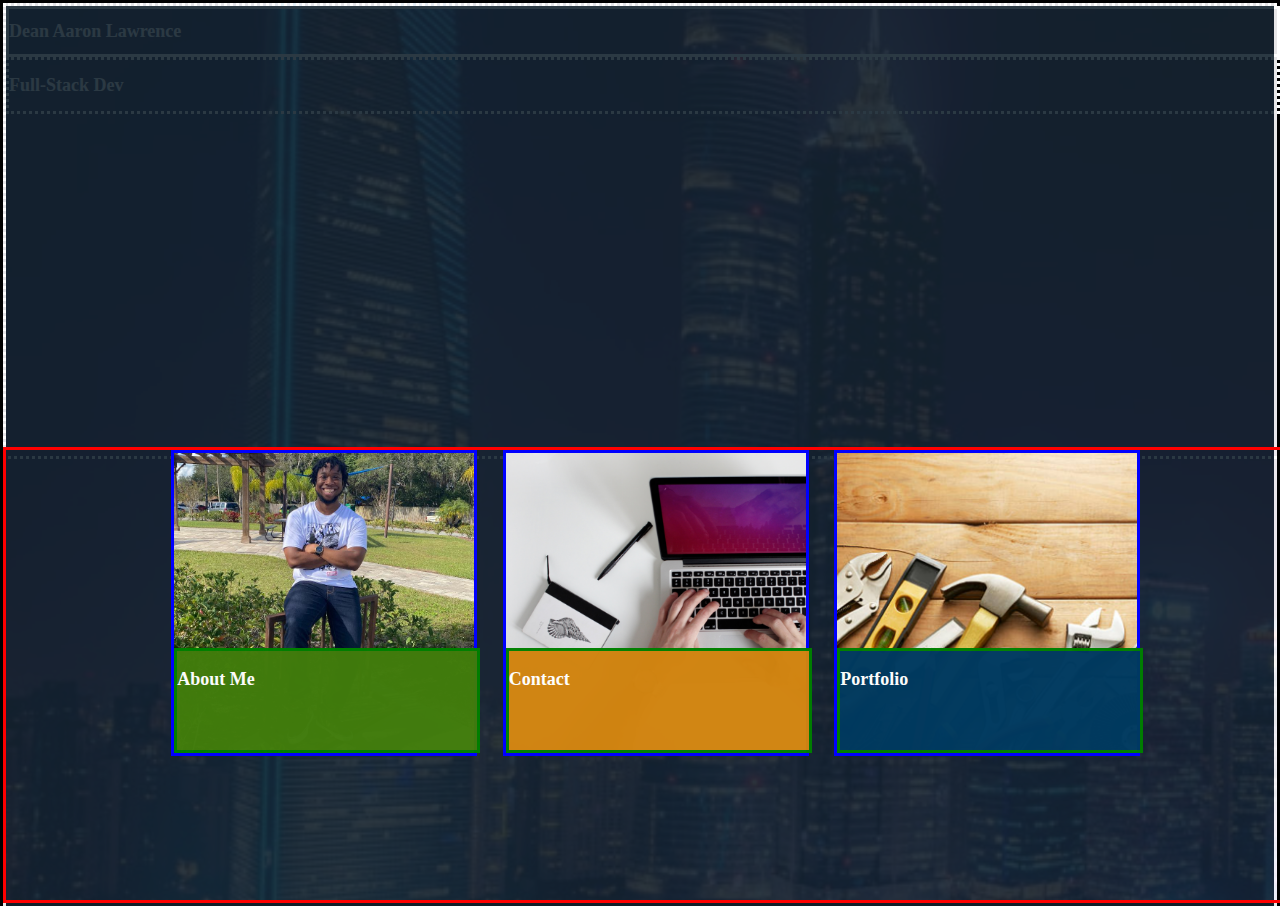
==== index.html @ a26f7e70 "My first Git commit" ====
<!DOCTYPE html>
<html lang="en">
<head>
  <meta charset="UTF-8">
  <meta http-equiv="X-UA-Compatible" content="IE=edge">
  <meta name="viewport" content="width=device-width, initial-scale=1.0">
  <title>Dean's Portfolio</title>
  <link rel="stylesheet" href="./style.css">
</head>
<body>
  <div id="main" class="pictures">
    
    <!-- <img id="main-pic" src="./background.jpg" alt="Man typing on a computer."> -->
    <div id="top-half" class="half">
      <div id="name"><h1>Dean Aaron Lawrence</h1></div>
      <div id="title"><h2>Full-Stack Dev</h2></div>
    </div>
    <div class="overlay"></div>
    <div id="bottom-half" class="half">
      <div id="pic1" class="pictures, small-pictures">
        <!-- <img src="./about.jpg" alt="Picture of me!"> -->
        <div id="label1" class="photo-labels"><h3>About Me</h3></div>
      </div>
      <div id="pic2" class="pictures, small-pictures">
        <!-- <img src="./contact.jpeg" alt="City scape at night with bright lights."> -->
        <div id="label2" class="photo-labels"><h3>Contact</h3></div>
      </div>
      <div id="pic3" class="pictures, small-pictures" >
        <!-- <img src="./portfolio.png" alt="Array of tools."> -->
        <div id="label3" class="photo-labels"><h3>Portfolio</h3></div>
      </div>
  </div>
</div>
  
</body>
</html
---- style.css ----
*{
  font-size: large;
  color: white
}
html, body {
  margin: 0px;
  height: 100%; 
  /* The margin and height have to be set for the body in order make the div height 100% and fill the screen*/
}
#main{
  height: 100%;
  position: relative;
  border: solid black;
  background-image: url(./background2.jpg);
  background-repeat: no-repeat;
  background-size: cover;

}
#name{
  justify-content: center;
  border: solid;
}
#top-half {
  position: absolute;
  height: 50%;
  width: 100%;
  top: 0;
 
}
#bottom-half{
  justify-content: center;
  border: solid red;
  height: 50%;
  width:100%;
  position: absolute;
  bottom: 0;
  display: flex;

}
img {
  height: 300px;
}
div{
  border: dotted
}
.small-pictures{
  position: sticky;
  margin-left: 2%;
  margin-bottom: 0%;
  border: solid blue;
  height: 300px;
  width: 300px;
  background-size: cover;
  bottom:0%;
}
  .photo-labels {
    position: absolute;
    height: 33%;
    width: 100%;
    border: solid green;
    bottom: 0;
    opacity: 98%;
  }

#pic1{
  background-image: url(about.jpg);
  
}#pic2{
  background-image: url(contact.jpeg);
}#pic3{
  background-image: url(portfolio.png);
}
#label3 {
  background-color: rgb(0, 58,96);
  }
#label2 {
  background-color: rgb(209, 132,16);
  }
#label1 {
  background-color: rgb(65, 124, 12);
  }
  .overlay {
    border: solid;
    background-color: rgb(21, 36, 47);
    height: 100%;
    opacity: 90%;
  }
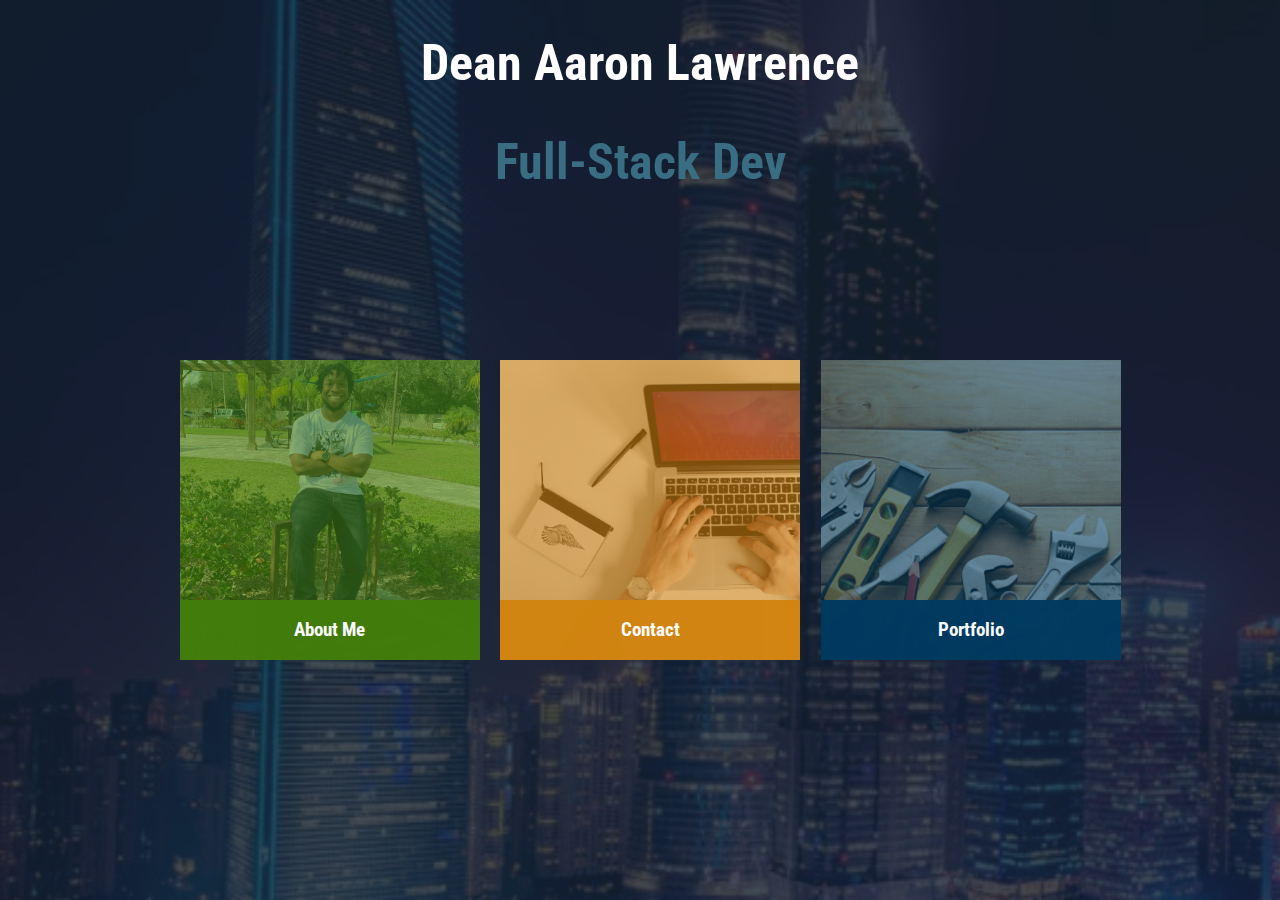
==== commit d7919a8d: "feat: animate buttons, add placeholder page" ====
--- a/index.html
+++ b/index.html
@@ -5,27 +5,34 @@
   <meta http-equiv="X-UA-Compatible" content="IE=edge">
   <meta name="viewport" content="width=device-width, initial-scale=1.0">
   <title>Dean's Portfolio</title>
+  <script src="./script.js"></script>
   <link rel="stylesheet" href="./style.css">
+  <link rel="preconnect" href="https://fonts.googleapis.com">
+  <link rel="preconnect" href="https://fonts.gstatic.com" crossorigin>
+  <link href="https://fonts.googleapis.com/css2?family=Roboto+Condensed:ital,wght@0,300;0,400;1,300;1,400&family=Roboto:wght@100&display=swap" rel="stylesheet">
 </head>
 <body>
   <div id="main" class="pictures">
-    
+    <div class="overlay"></div>
     <!-- <img id="main-pic" src="./background.jpg" alt="Man typing on a computer."> -->
     <div id="top-half" class="half">
-      <div id="name"><h1>Dean Aaron Lawrence</h1></div>
+      <div id="myname"><h1>Dean Aaron Lawrence</h1></div>
       <div id="title"><h2>Full-Stack Dev</h2></div>
     </div>
-    <div class="overlay"></div>
+    
     <div id="bottom-half" class="half">
       <div id="pic1" class="pictures, small-pictures">
+        <a href="./under_construction.html"><div class="overlay"></div></a>
         <!-- <img src="./about.jpg" alt="Picture of me!"> -->
         <div id="label1" class="photo-labels"><h3>About Me</h3></div>
       </div>
       <div id="pic2" class="pictures, small-pictures">
+        <div class="overlay"></div>
         <!-- <img src="./contact.jpeg" alt="City scape at night with bright lights."> -->
         <div id="label2" class="photo-labels"><h3>Contact</h3></div>
       </div>
       <div id="pic3" class="pictures, small-pictures" >
+        <div class="overlay"></div>
         <!-- <img src="./portfolio.png" alt="Array of tools."> -->
         <div id="label3" class="photo-labels"><h3>Portfolio</h3></div>
       </div>
--- a/style.css
+++ b/style.css
@@ -1,53 +1,78 @@
-*{
-  font-size: large;
-  color: white
-}
+
 html, body {
+  font-family: 'Roboto', sans-serif;
+  font-family: 'Roboto Condensed', sans-serif;
   margin: 0px;
   height: 100%; 
+  color: white
   /* The margin and height have to be set for the body in order make the div height 100% and fill the screen*/
 }
 #main{
   height: 100%;
   position: relative;
-  border: solid black;
+  /* border: solid black; */
   background-image: url(./background2.jpg);
   background-repeat: no-repeat;
   background-size: cover;
+  margin: 0 auto;
 
 }
+h1, h2{ 
+  font-size: 50px;
+  color: white;
+  text-align: center;
+  
+  
+  
+}
+h3 {
+  text-align: center;
+  margin: 0, auto;
+}
+h2 {
+  color: rgb(56, 109, 130)
+}
+#top-half {
+  position: absolute;
+  height: 60%;
+  width: 100%;
+  top: 0;
+  
+ 
+}
+#myname, #title {
+  margin: auto;
+  /* border: solid yellow; */
+}
+
+
 #name{
   justify-content: center;
   border: solid;
 }
-#top-half {
-  position: absolute;
-  height: 50%;
-  width: 100%;
-  top: 0;
- 
-}
+
 #bottom-half{
+  position: absolute; 
   justify-content: center;
-  border: solid red;
-  height: 50%;
-  width:100%;
-  position: absolute;
+  /* border: solid red; */
+  height: 60%;
+  width:80%;
   bottom: 0;
   display: flex;
+  margin: auto;
+  left: 0;
+  right: 0;
 
 }
 img {
   height: 300px;
 }
-div{
-  border: dotted
-}
+
 .small-pictures{
-  position: sticky;
+  position: relative;
   margin-left: 2%;
   margin-bottom: 0%;
-  border: solid blue;
+  /* border: solid blue; */
   height: 300px;
   width: 300px;
   background-size: cover;
@@ -55,11 +80,12 @@
 }
   .photo-labels {
     position: absolute;
-    height: 33%;
-    width: 100%;
-    border: solid green;
+    height: 20%;
+    width:100%;
+    /* border: solid green; */
     bottom: 0;
     opacity: 98%;
+    margin: 0 auto;
   }
 
 #pic1{
@@ -79,11 +105,34 @@
 #label1 {
   background-color: rgb(65, 124, 12);
   }
-  .overlay {
-    border: solid;
+  #main .overlay { 
     background-color: rgb(21, 36, 47);
     height: 100%;
-    opacity: 90%;
+    opacity: 80%;
+  }
+  #pic1 .overlay { 
+    background-color: rgb(65, 124, 12);
+    height: 100%;
+    opacity: 60%;
+  }
+  #pic2 .overlay { 
+    background-color: rgb(209, 132,16);
+    height: 100%;
+    opacity: 60%;
+  }
+  #pic3 .overlay { 
+    background-color: rgb(0, 58,96);
+    height: 100%;
+    opacity: 60%;
+  }
+  #pic1 .overlay:hover{
+    opacity: 0;
+  }
+  #pic2 .overlay:hover{
+    opacity: 0;
+  }
+  #pic3 .overlay:hover{
+    opacity: 0;
   }
     
       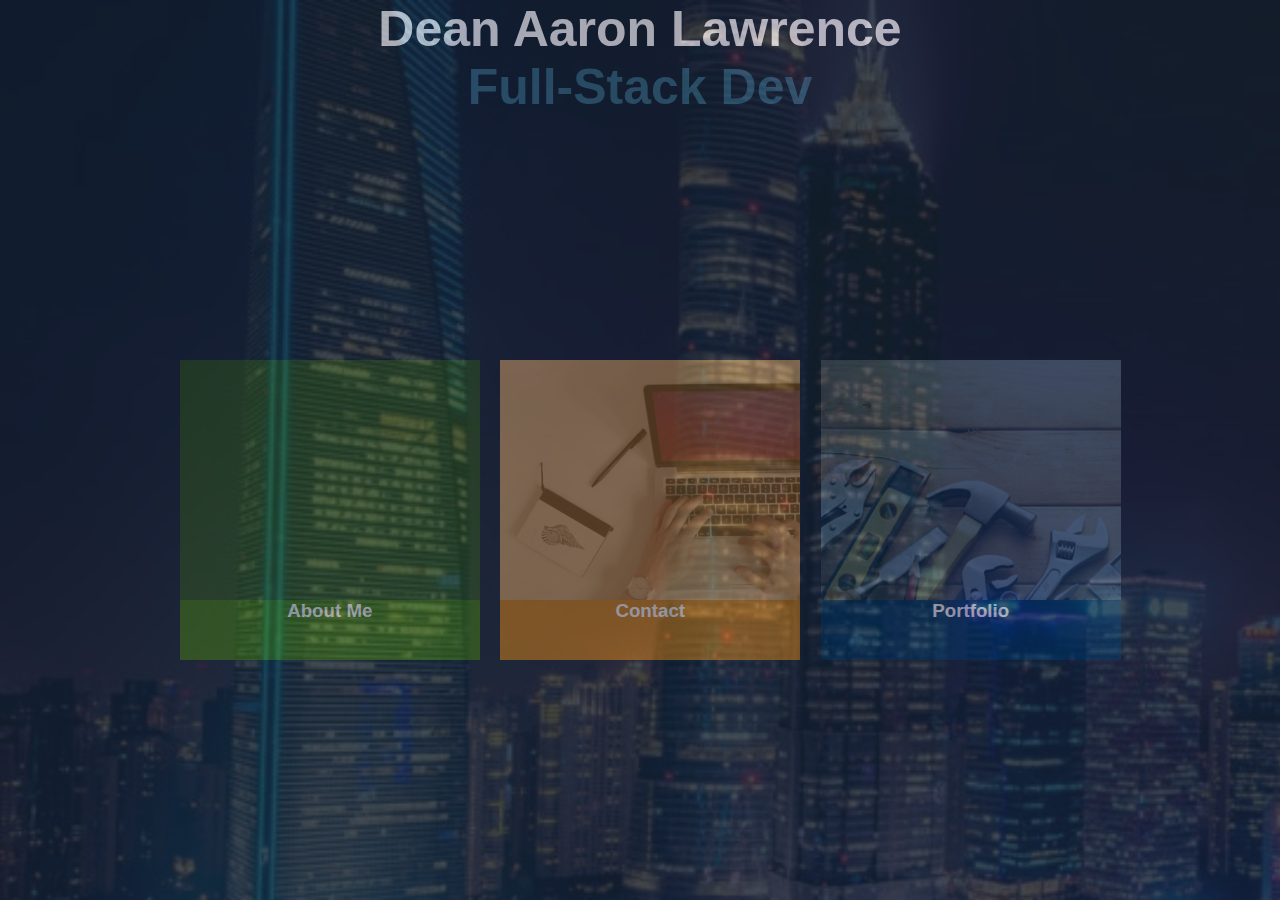
==== commit 973a745b: "fix: organize html and css" ====
--- a/index.html
+++ b/index.html
@@ -1,43 +1,35 @@
 <!DOCTYPE html>
 <html lang="en">
 <head>
-  <meta charset="UTF-8">
-  <meta http-equiv="X-UA-Compatible" content="IE=edge">
-  <meta name="viewport" content="width=device-width, initial-scale=1.0">
-  <title>Dean's Portfolio</title>
-  <script src="./script.js"></script>
-  <link rel="stylesheet" href="./style.css">
-  <link rel="preconnect" href="https://fonts.googleapis.com">
-  <link rel="preconnect" href="https://fonts.gstatic.com" crossorigin>
-  <link href="https://fonts.googleapis.com/css2?family=Roboto+Condensed:ital,wght@0,300;0,400;1,300;1,400&family=Roboto:wght@100&display=swap" rel="stylesheet">
+    <meta charset="UTF-8">
+    <meta http-equiv="X-UA-Compatible" content="IE=edge">
+    <meta name="viewport" content="width=device-width, initial-scale=1.0">
+    <title>Dean's Portfolio</title>
+    <script src="./script.js"></script>
+    <link rel="stylesheet" href="./style.css">
 </head>
 <body>
-  <div id="main" class="pictures">
-    <div class="overlay"></div>
-    <!-- <img id="main-pic" src="./background.jpg" alt="Man typing on a computer."> -->
-    <div id="top-half" class="half">
-      <div id="myname"><h1>Dean Aaron Lawrence</h1></div>
-      <div id="title"><h2>Full-Stack Dev</h2></div>
-    </div>
-    
-    <div id="bottom-half" class="half">
-      <div id="pic1" class="pictures, small-pictures">
-        <a href="./under_construction.html"><div class="overlay"></div></a>
-        <!-- <img src="./about.jpg" alt="Picture of me!"> -->
-        <div id="label1" class="photo-labels"><h3>About Me</h3></div>
-      </div>
-      <div id="pic2" class="pictures, small-pictures">
-        <div class="overlay"></div>
-        <!-- <img src="./contact.jpeg" alt="City scape at night with bright lights."> -->
-        <div id="label2" class="photo-labels"><h3>Contact</h3></div>
-      </div>
-      <div id="pic3" class="pictures, small-pictures" >
-        <div class="overlay"></div>
-        <!-- <img src="./portfolio.png" alt="Array of tools."> -->
-        <div id="label3" class="photo-labels"><h3>Portfolio</h3></div>
-      </div>
-  </div>
-</div>
-  
+	<main>
+		<div class="overlay">
+		<div id="top-half" class="half">
+			<h1>Dean Aaron Lawrence</h1>
+			<h2>Full-Stack Dev</h2>
+		</div>
+		<div id="bottom-half" class="half">
+		<div id="pic1" class="pictures, small-pictures">
+			<a href="./under_construction.html">
+				<div class="overlay"></div>
+			</a>
+			<div id="label1" class="photo-labels"><h3>About Me</h3></div>
+		</div>
+		<div id="pic2" class="pictures, small-pictures">
+			<a href="./under_construction.html"><div class="overlay"></div></a>
+			<div id="label2" class="photo-labels"><h3>Contact</h3></div>
+		</div>
+		<div id="pic3" class="pictures, small-pictures" >
+			<a href="./under_construction.html"><div class="overlay"></div></a>
+			<div id="label3" class="photo-labels"><h3>Portfolio</h3></div>
+		</div>
+	</main>
 </body>
 </html--- a/style.css
+++ b/style.css
@@ -1,138 +1,141 @@
+@import url('https://fonts.googleapis.com/css2?family=Source+Sans+Pro&display=swap');
 
-html, body {
-  font-family: 'Roboto', sans-serif;
-  font-family: 'Roboto Condensed', sans-serif;
-  margin: 0px;
-  height: 100%; 
-  color: white
-  /* The margin and height have to be set for the body in order make the div height 100% and fill the screen*/
+
+* {
+    margin: 0;
+    padding: 0;
+    box-sizing:border-box;
+	
 }
-#main{
-  height: 100%;
-  position: relative;
-  /* border: solid black; */
-  background-image: url(./background2.jpg);
-  background-repeat: no-repeat;
-  background-size: cover;
-  margin: 0 auto;
 
+body {
+    font-family: 'Roboto', sans-serif;
+    font-family: 'Roboto Condensed', sans-serif;
+    height: 100vh; 
+    color: white;    
+    background-image: url(./background2.jpg);
+    background-repeat: no-repeat;
+    background-size: cover;   
 }
+
+main {
+    height: 100%;
+    position: relative;
+    margin: 0 auto;
+}
+
+#top-half {
+    position: absolute;
+    height: 60%;
+    width: 100%;
+    top: 0; 
+}
+
 h1, h2{ 
-  font-size: 50px;
-  color: white;
-  text-align: center;
-  
-  
-  
+    font-size: 50px;
+    text-align: center;
+	margin: auto;   
 }
+
+
+h2 {
+    color: rgb(56, 109, 130)
+}
+
 h3 {
-  text-align: center;
-  margin: 0, auto;
-}
-h2 {
-  color: rgb(56, 109, 130)
-}
-#top-half {
-  position: absolute;
-  height: 60%;
-  width: 100%;
-  top: 0;
-  
- 
-}
-#myname, #title {
-  margin: auto;
-  /* border: solid yellow; */
+    text-align: center;
+    margin: 0, auto;
 }
 
 
 #name{
-  justify-content: center;
-  border: solid;
+    justify-content: center;
+    border: solid;
 }
 
 #bottom-half{
-  position: absolute; 
-  justify-content: center;
-  /* border: solid red; */
-  height: 60%;
-  width:80%;
-  bottom: 0;
-  display: flex;
-  margin: auto;
-  left: 0;
-  right: 0;
+    position: absolute; 
+    justify-content: center;
+    /* border: solid red; */
+    height: 60%;
+    width:80%;
+    bottom: 0;
+    display: flex;
+    margin: auto;
+    left: 0;
+    right: 0;
 
 }
 img {
-  height: 300px;
+    height: 300px;
 }
 
 .small-pictures{
-  position: relative;
-  margin-left: 2%;
-  margin-bottom: 0%;
-  /* border: solid blue; */
-  height: 300px;
-  width: 300px;
-  background-size: cover;
-  bottom:0%;
+    position: relative;
+    margin-left: 2%;
+    margin-bottom: 0%;
+    /* border: solid blue; */
+    height: 300px;
+    width: 300px;
+    background-size: cover;
+    bottom:0%;
 }
-  .photo-labels {
-    position: absolute;
-    height: 20%;
-    width:100%;
-    /* border: solid green; */
-    bottom: 0;
-    opacity: 98%;
-    margin: 0 auto;
-  }
 
-#pic1{
-  background-image: url(about.jpg);
-  
+    .photo-labels {
+        position: absolute;
+        height: 20%;
+        width:100%;
+        /* border: solid green; */
+        bottom: 0;
+        opacity: 98%;
+        margin: 0 auto;
+    }
+
+#pic1 {
+    background-image: url("https://picsum.photos/id/684/600/400");
+    
 }#pic2{
-  background-image: url(contact.jpeg);
+    background-image: url(contact.jpeg);
 }#pic3{
-  background-image: url(portfolio.png);
+    background-image: url(portfolio.png);
 }
 #label3 {
-  background-color: rgb(0, 58,96);
-  }
+    background-color: rgb(0, 58,96);
+    }
 #label2 {
-  background-color: rgb(209, 132,16);
-  }
+    background-color: rgb(209, 132,16);
+    }
 #label1 {
-  background-color: rgb(65, 124, 12);
-  }
-  #main .overlay { 
-    background-color: rgb(21, 36, 47);
-    height: 100%;
-    opacity: 80%;
-  }
-  #pic1 .overlay { 
     background-color: rgb(65, 124, 12);
-    height: 100%;
-    opacity: 60%;
-  }
-  #pic2 .overlay { 
-    background-color: rgb(209, 132,16);
-    height: 100%;
-    opacity: 60%;
-  }
-  #pic3 .overlay { 
-    background-color: rgb(0, 58,96);
-    height: 100%;
-    opacity: 60%;
-  }
-  #pic1 .overlay:hover{
-    opacity: 0;
-  }
-  #pic2 .overlay:hover{
-    opacity: 0;
-  }
-  #pic3 .overlay:hover{
-    opacity: 0;
-  }
-    
-      +    }
+    main  div { 
+        background-color: rgb(21, 36, 47);
+        height: 100%;
+        opacity: 80%;
+    }
+    #pic1 .overlay { 
+        background-color: rgb(65, 124, 12);
+        height: 100%;
+        opacity: 60%;
+    }
+    #pic2 .overlay { 
+        background-color: rgb(209, 132,16);
+        height: 100%;
+        opacity: 60%;
+    }
+    #pic3 .overlay { 
+        background-color: rgb(0, 58,96);
+        height: 100%;
+        opacity: 60%;
+    }
+    #pic1 .overlay:hover{
+        opacity: 0;
+    }
+    #pic2 .overlay:hover{
+        opacity: 0;
+    }
+    #pic3 .overlay:hover{
+        opacity: 0;
+    }
+        
+            